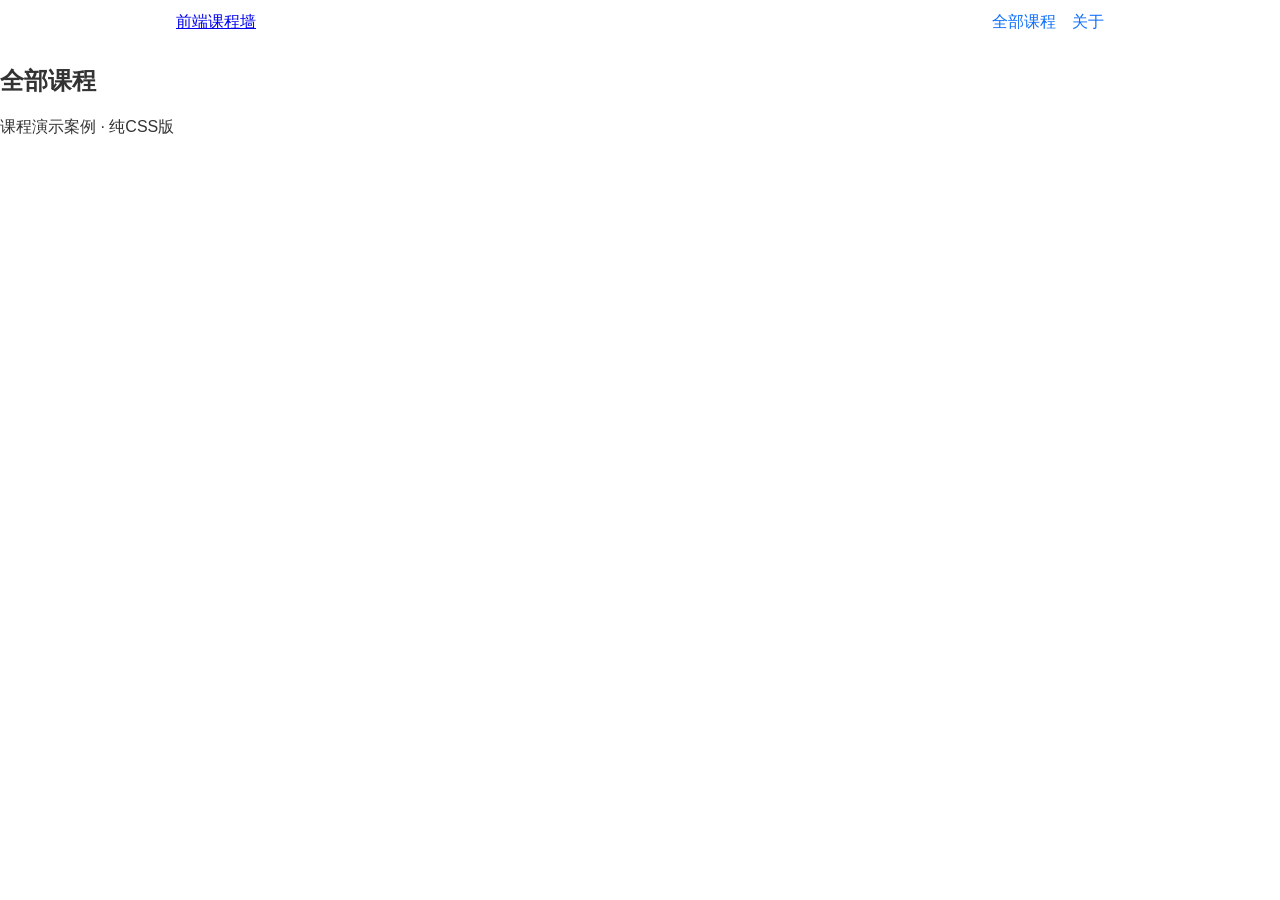
==== courses-page/index.html @ 6da12412 "添加课程展示页结构与Flex导航" ====
<!DOCTYPE html>
<html lang="zh-CN">
<head>
  <meta charset="UTF-8">
  <meta name="viewport" content="width=device-width, initial-scale=1.0">
  <title>课程展示</title>
  <link rel="stylesheet" href="css/courses.css">
</head>
<body>
  <header class="site-header">
    <div class="nav-wrap">
      <a class="logo" href="#">前端课程墙</a>
      <nav class="main-nav">
        <a href="#courses">全部课程</a>
        <a href="#about">关于</a>
      </nav>
    </div>
  </header>
  <main>
    <section id="courses">
      <h2>全部课程</h2>
      <div class="card-grid">
        <!-- 卡片下一步填 -->
      </div>
    </section>
  </main>
  <footer><p>课程演示案例 · 纯CSS版</p></footer>
</body>
</html>
---- courses-page/css/courses.css ----
* { box-sizing: border-box; }

body {
  font-family: "Microsoft YaHei", sans-serif;
  margin: 0;
  color: #333;
}

.nav-wrap {
  max-width: 960px;
  margin: 0 auto;
  padding: 12px 16px;
  display: flex;
  justify-content: space-between;
  align-items: center;
  flex-wrap: wrap;
  gap: 8px;
}

.main-nav {
  display: flex;
  gap: 16px;
}

.main-nav a { text-decoration: none; color: #0d6efd; }
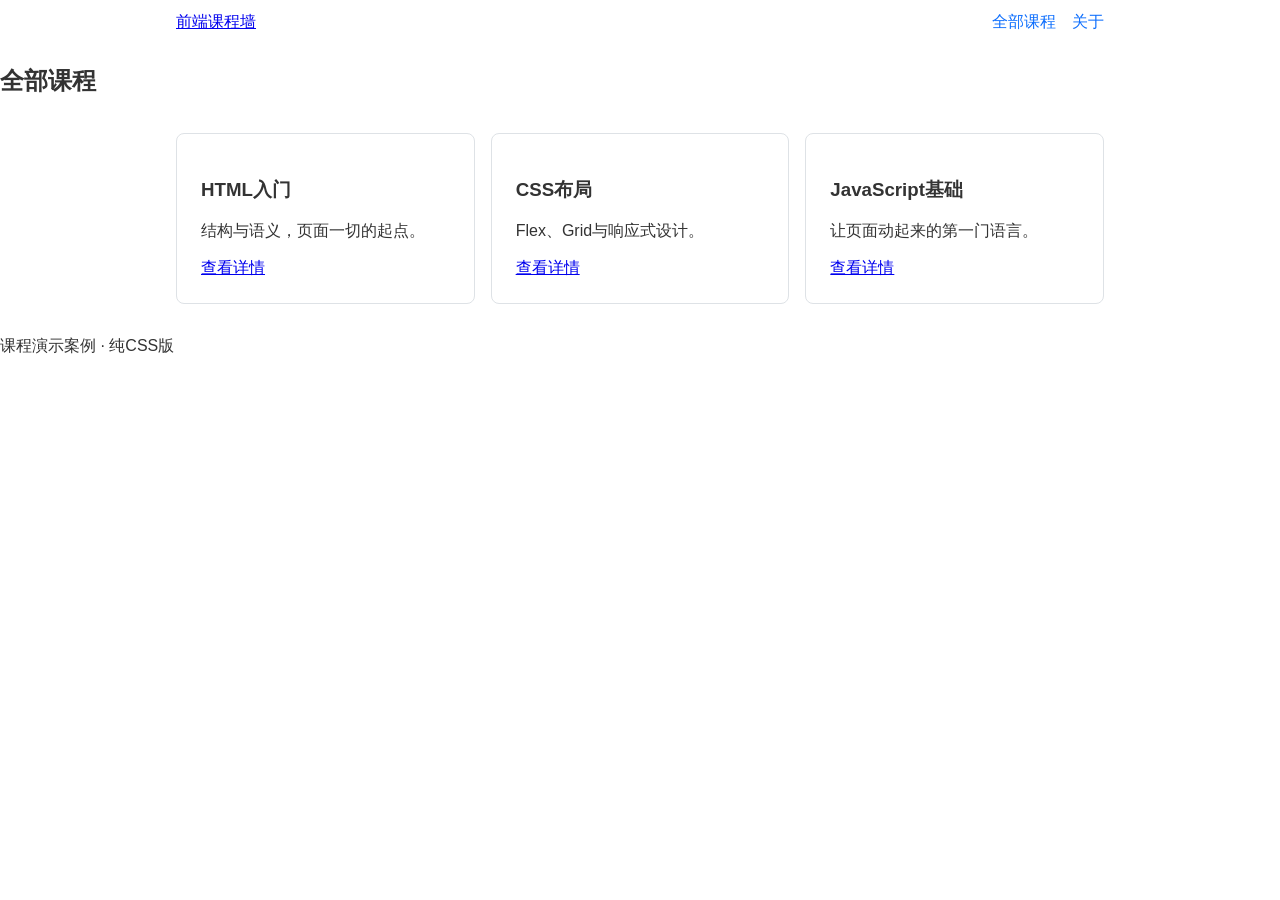
==== commit b836a246: "添加Grid卡片墙与响应式断点" ====
--- a/courses-page/index.html
+++ b/courses-page/index.html
@@ -20,7 +20,21 @@
     <section id="courses">
       <h2>全部课程</h2>
       <div class="card-grid">
-        <!-- 卡片下一步填 -->
+        <article class="course-card">
+          <h3>HTML入门</h3>
+          <p>结构与语义，页面一切的起点。</p>
+          <a href="#">查看详情</a>
+        </article>
+        <article class="course-card">
+          <h3>CSS布局</h3>
+          <p>Flex、Grid与响应式设计。</p>
+          <a href="#">查看详情</a>
+        </article>
+        <article class="course-card">
+          <h3>JavaScript基础</h3>
+          <p>让页面动起来的第一门语言。</p>
+          <a href="#">查看详情</a>
+        </article>
       </div>
     </section>
   </main>
--- a/courses-page/css/courses.css
+++ b/courses-page/css/courses.css
@@ -23,3 +23,22 @@
 }
 
 .main-nav a { text-decoration: none; color: #0d6efd; }
+
+.card-grid {
+  max-width: 960px;
+  margin: 0 auto;
+  padding: 16px;
+  display: grid;
+  grid-template-columns: repeat(auto-fit, minmax(260px, 1fr));
+  gap: 16px;
+}
+
+.course-card {
+  border: 1px solid #dee2e6;
+  border-radius: 8px;
+  padding: 16px;
+}
+
+@media (min-width: 992px) {
+  .course-card { padding: 24px; }
+}
